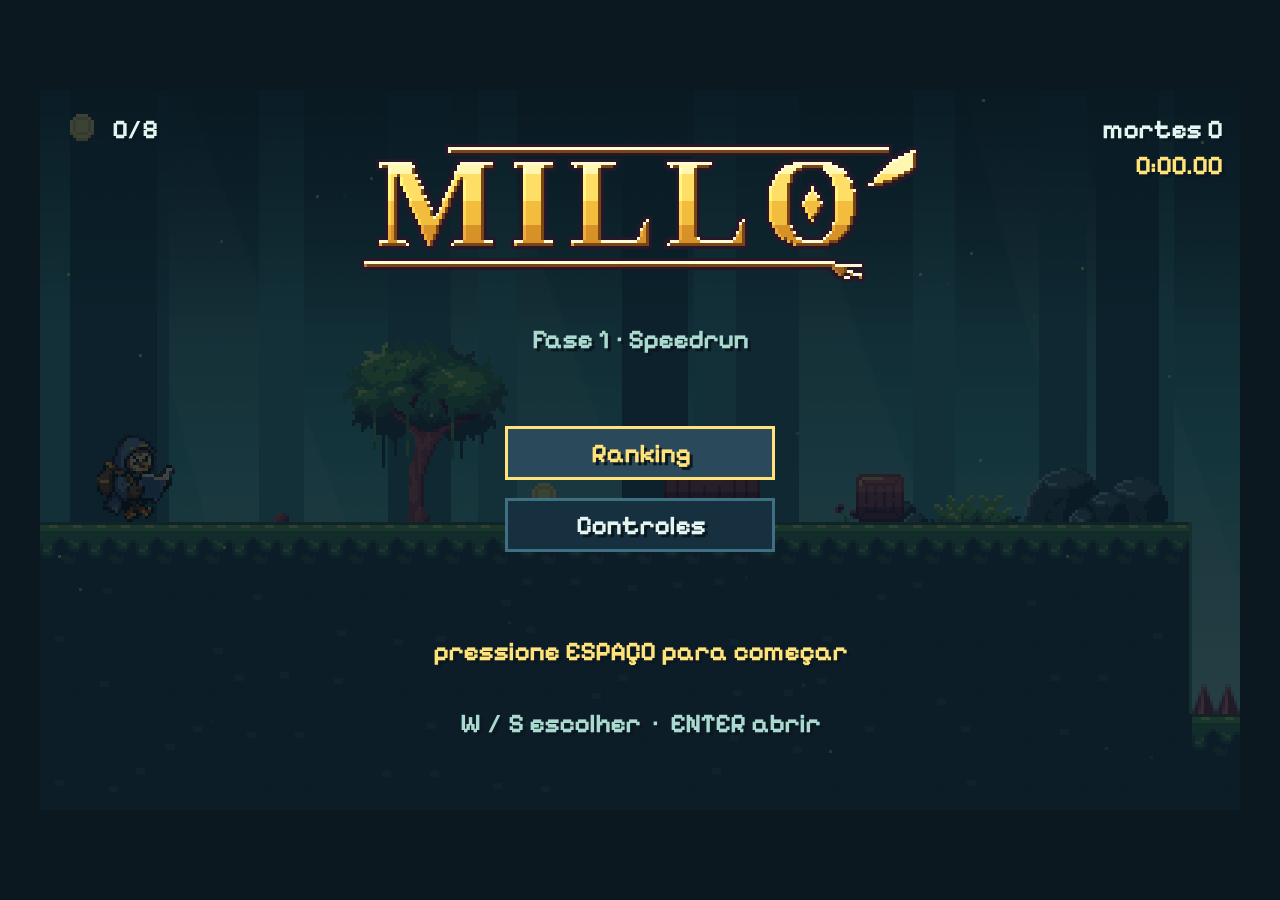
==== index.html @ 79eb9358 "Add files via upload" ====
<!doctype html>
<html lang="pt-BR"><head><meta charset="utf-8">
<meta name="viewport" content="width=device-width, initial-scale=1, viewport-fit=cover">
<title>Millo</title>
<link rel="preconnect" href="https://fonts.googleapis.com"><link rel="preconnect" href="https://fonts.gstatic.com" crossorigin>
<link href="https://fonts.googleapis.com/css2?family=Pixelify+Sans:wght@400;700&display=swap" rel="stylesheet">
<style>
:root{--bg:#0b1820;box-sizing:border-box;padding-top:env(safe-area-inset-top,0px);padding-bottom:env(safe-area-inset-bottom,0px)}
html{scroll-padding-top:env(safe-area-inset-top,0px)}
html,body{height:100%;margin:0;background:var(--bg)}
body{display:grid;place-items:center;overflow:hidden}
#w{position:relative;width:min(100vw,calc((100vh - env(safe-area-inset-top,0px)) * 5 / 3));aspect-ratio:5/3}
canvas{position:absolute;inset:0;width:100%;height:100%;display:block;background:#0b1820}
#c{image-rendering:pixelated}#t{background:transparent;pointer-events:none}
</style></head><body><div id="w"><canvas id="c"></canvas><canvas id="t"></canvas></div>
<script>
const AUD={"dash":"[data-uri]","background": "[data-uri]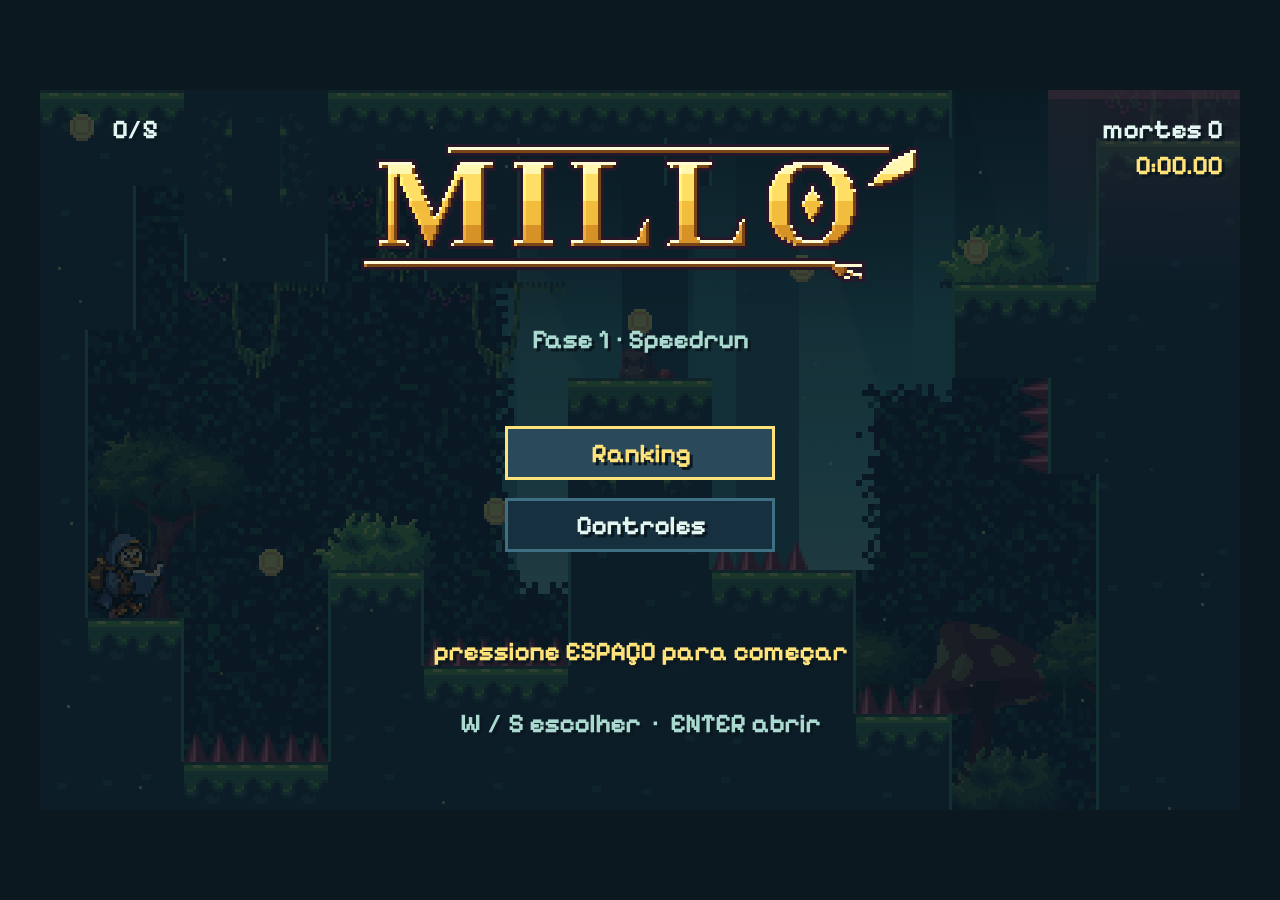
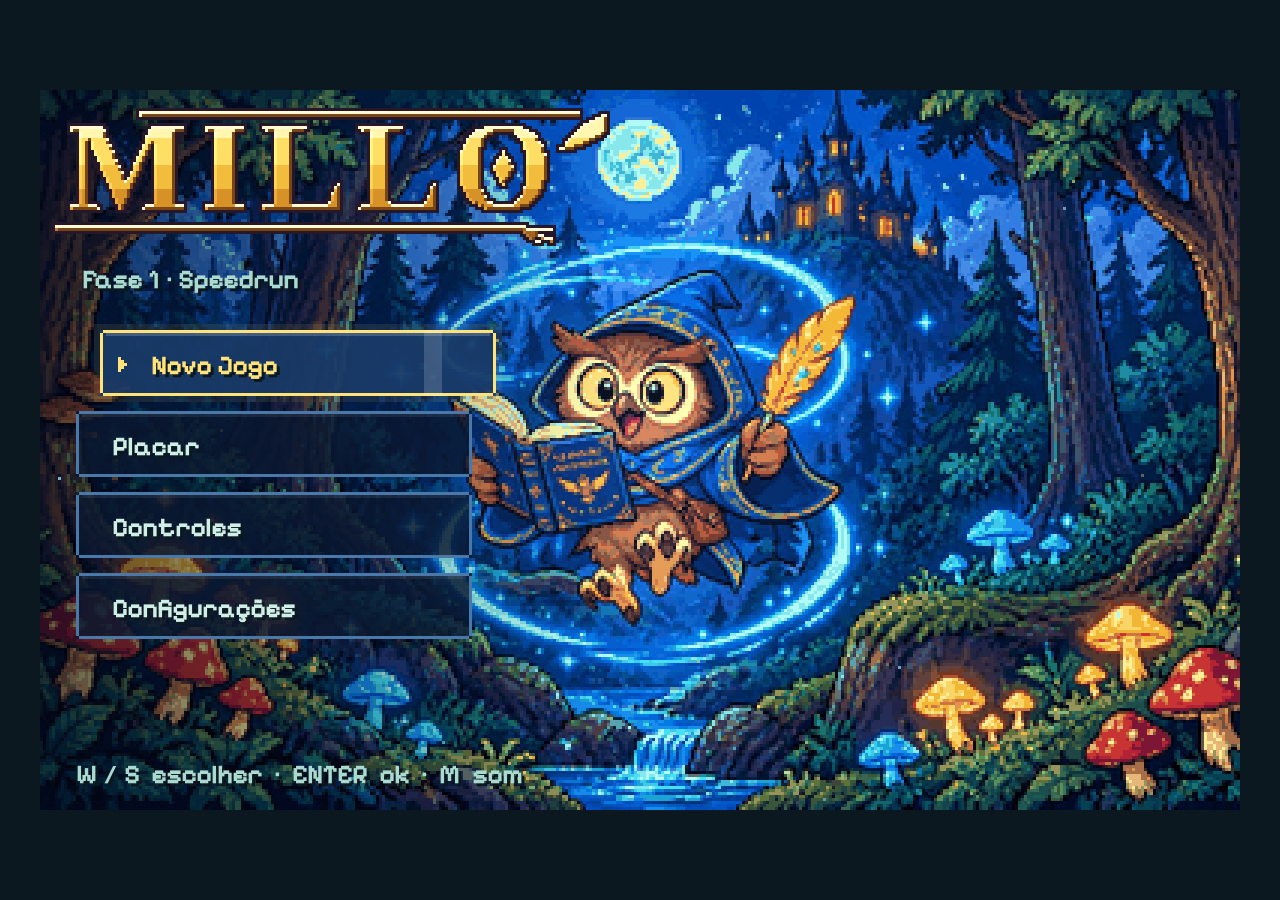
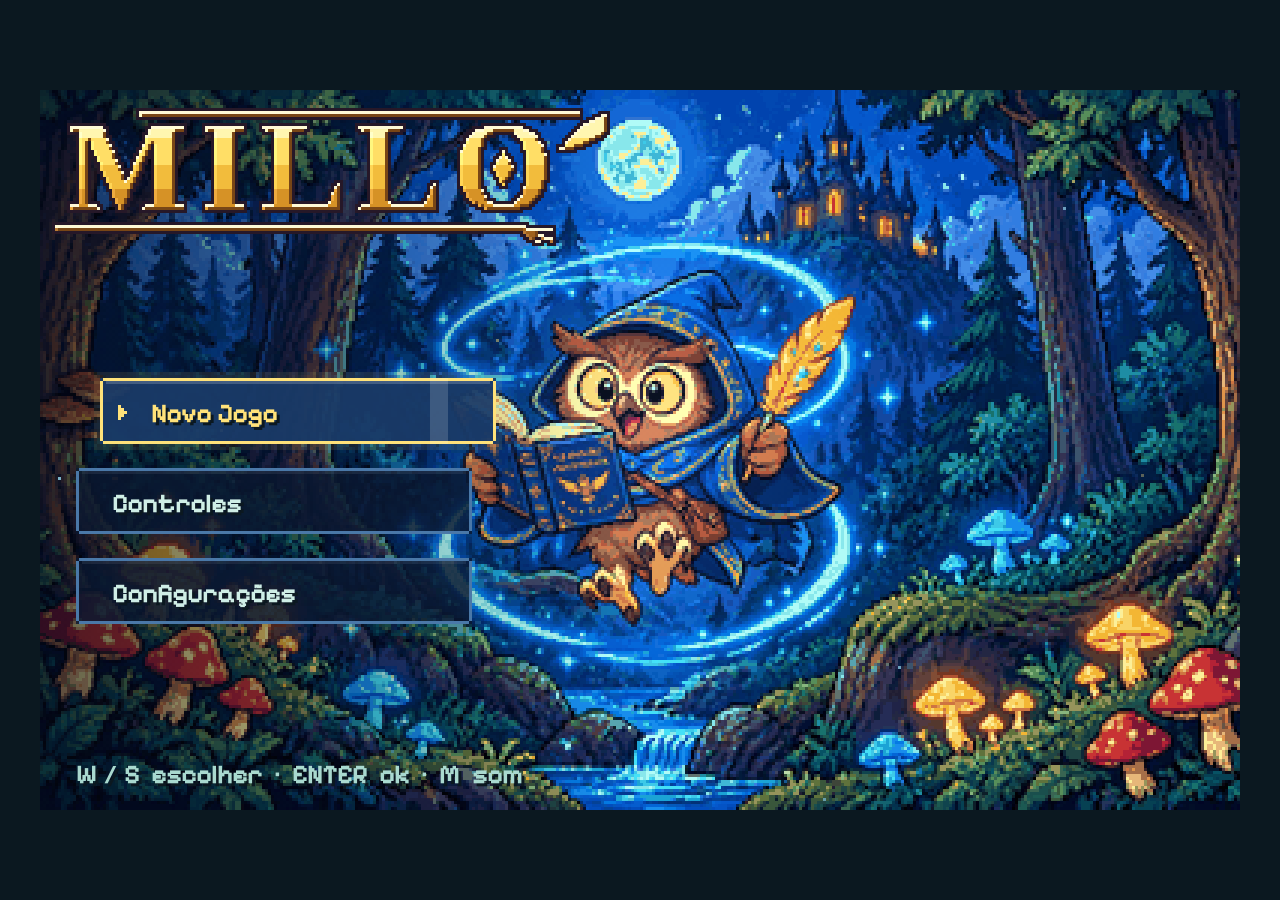
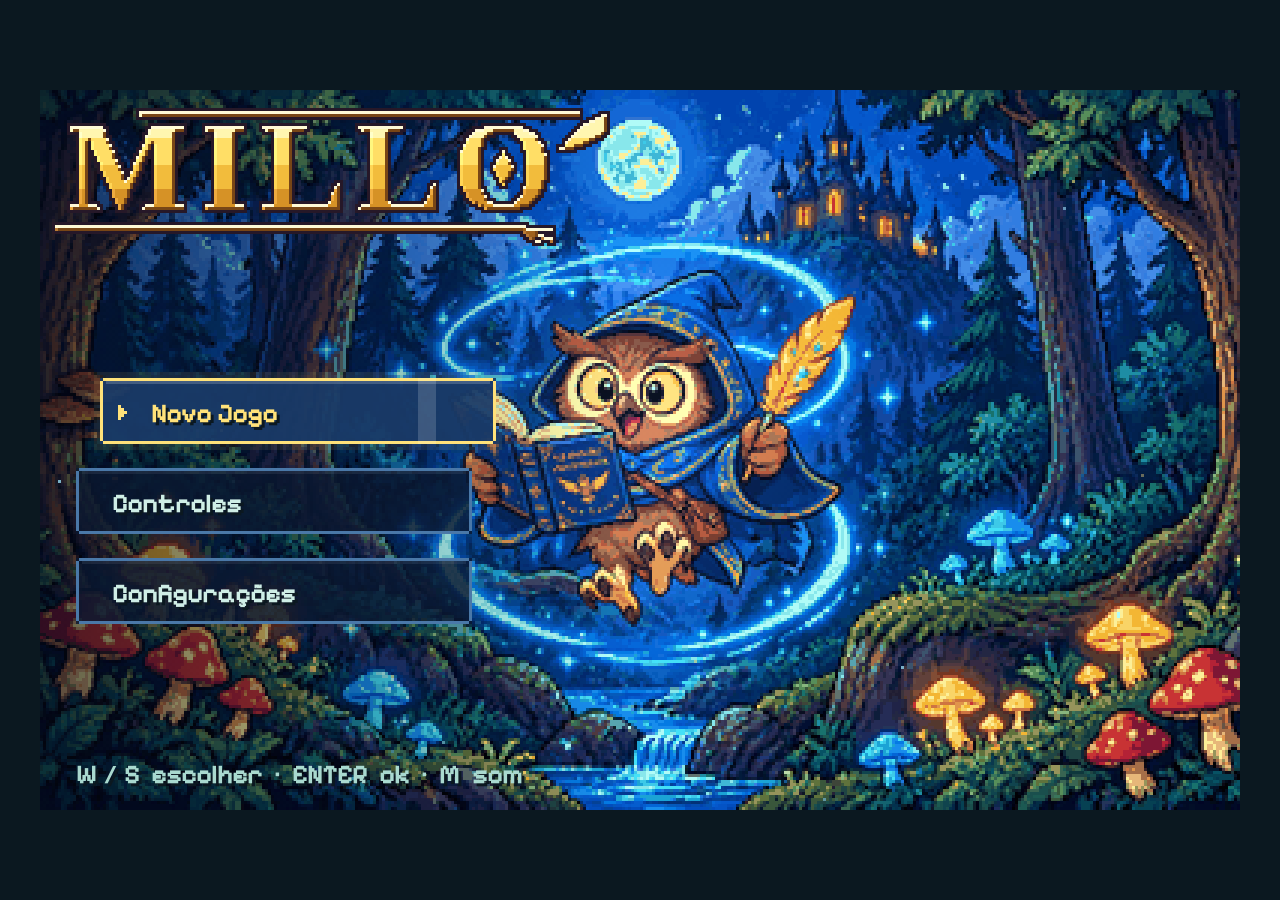
